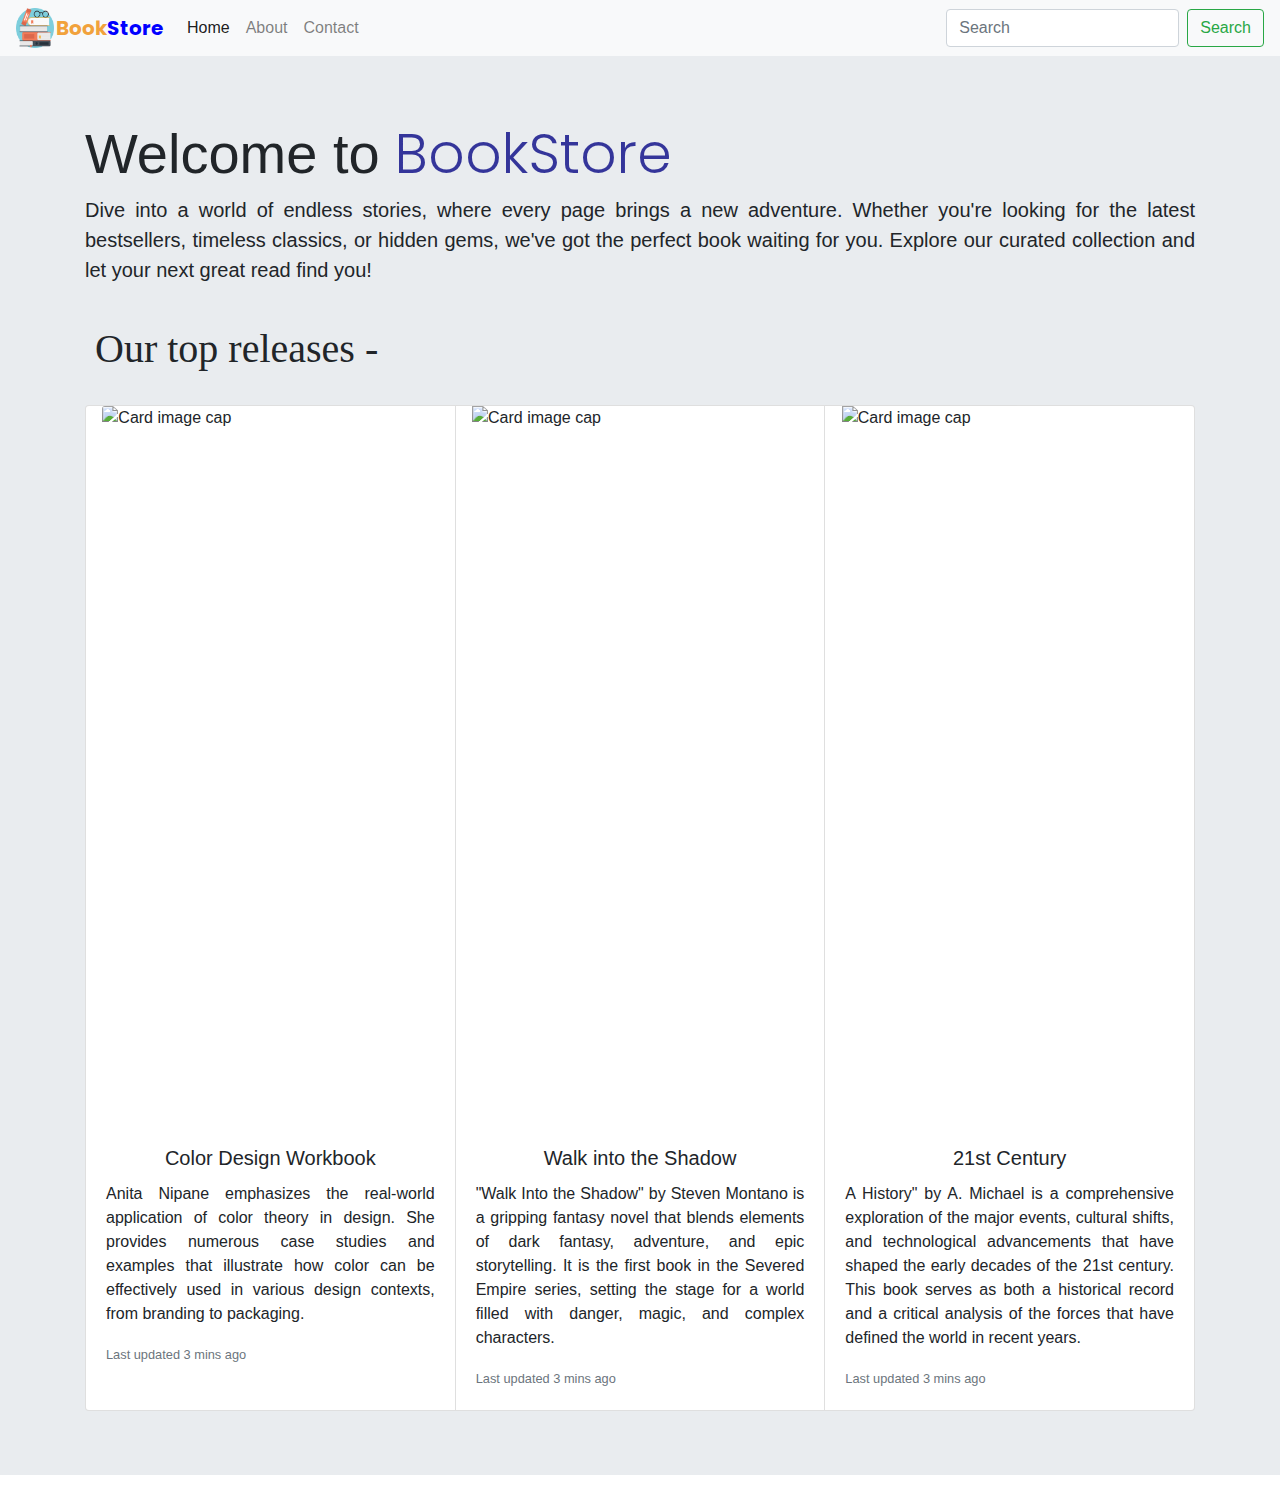
==== index.html @ 6165ec3c "first commit" ====
<!doctype html>
<html lang="en">

<head>
    <!-- Required meta tags -->
    <meta charset="utf-8">
    <meta name="viewport" content="width=device-width, initial-scale=1, shrink-to-fit=no">

    <!-- Bootstrap CSS -->
    <link rel="stylesheet" href="https://cdn.jsdelivr.net/npm/bootstrap@4.0.0/dist/css/bootstrap.min.css"
        integrity="sha384-Gn5384xqQ1aoWXA+058RXPxPg6fy4IWvTNh0E263XmFcJlSAwiGgFAW/dAiS6JXm" crossorigin="anonymous">
    <link rel="stylesheet" href="style.css">
    <link rel="shortcut icon" href="/img/bs.png" type="image/x-icon">

    <title>Saransh's BookStore!</title>
</head>

<body>
    <!--nav start-->
    <nav class="navbar navbar-expand-lg navbar-light bg-light">
        <div style="display: flex;">
            <img src="/img/bs.png" alt="" style="align-items: center; width: 40px; height: 40px; padding-right: 2px;">
            <a class="navbar-brand font-weight-bold" style="font-family: 'Poppins'; color: rgba(240, 138, 6, 0.805);"
                href="#">Book<span style="color: blue;">Store</span></a>
        </div>
        <button class="navbar-toggler" type="button" data-toggle="collapse" data-target="#navbarSupportedContent"
            aria-controls="navbarSupportedContent" aria-expanded="false" aria-label="Toggle navigation">
            <span class="navbar-toggler-icon"></span>
        </button>

        <div class="collapse navbar-collapse" id="navbarSupportedContent">
            <ul class="navbar-nav mr-auto">
                <li class="nav-item active">
                    <a class="nav-link" href="#">Home <span class="sr-only">(current)</span></a>
                </li>
                <li class="nav-item">
                    <a class="nav-link" href="about.html">About</a>
                </li>
                <li class="nav-item">
                    <a class="nav-link" href="contact.html">Contact</a>
                </li>
            </ul>
            <form class="form-inline my-2 my-lg-0">
                <input class="form-control mr-sm-2" type="search" placeholder="Search" aria-label="Search">
                <button class="btn btn-outline-success my-2 my-sm-0" type="submit">Search</button>
            </form>
        </div>
    </nav>
    <!--nav end-->

    <!--Jumbotron text start-->
    <div class="jumbotron jumbotron-fluid">
        <div class="container">
            <h1 class="display-4">Welcome to <span
                    style="font-family: 'Poppins'; color: rgba(7, 7, 133, 0.805);">BookStore</span></h1>
            <p class="lead" style="text-align: justify;">Dive into a world of endless stories, where every page brings a
                new adventure. Whether
                you're looking for the latest bestsellers, timeless classics, or hidden gems, we've got the perfect book
                waiting for you. Explore our curated collection and let your next great read find you!
            </p>
            <!-- Cards start -->
            <br>
            <h1 class="display-7 font-weight-normal" style="padding-left: 10px;  font-family: 'Segoe UI';">Our top releases -
            </h1>
            <br>
            <div class="card-group">
                <div class="card" style="align-items: center;">
                    <img class="card-img-top" style="width: 21rem; height: 80vh;"
                        src="https://m.media-amazon.com/images/I/41gr3r3FSWL.jpg" alt="Card image cap">
                    <div class="card-body">
                        <h5 class="card-title" style="text-align: center;">Color Design Workbook</h5>
                        <p class="card-text" style="text-align: justify;">Anita Nipane emphasizes the real-world
                            application of color theory in design. She
                            provides numerous case studies and examples that illustrate how color can be effectively
                            used in
                            various design contexts, from branding to packaging.</p>
                        <p class="card-text"><small class="text-muted">Last updated 3 mins ago</small></p>
                    </div>
                </div>
                <div class="card" style="align-items: center;">
                    <img class="card-img-top" style="width: 21rem; height: 80vh;"
                        src="https://marketplace.canva.com/EAFfSnGl7II/2/0/1003w/canva-elegant-dark-woods-fantasy-photo-book-cover-vAt8PH1CmqQ.jpg"
                        alt="Card image cap">
                    <div class="card-body">
                        <h5 class="card-title" style="text-align: center;">Walk into the Shadow</h5>
                        <p class="card-text" style="text-align: justify;">"Walk Into the Shadow" by Steven Montano is a
                            gripping fantasy novel that blends
                            elements of dark fantasy, adventure, and epic storytelling. It is the first book in the
                            Severed
                            Empire series, setting the stage for a world filled with danger, magic, and complex
                            characters.
                        </p>
                        <p class="card-text"><small class="text-muted">Last updated 3 mins ago</small></p>
                    </div>
                </div>
                <div class="card" style="align-items: center;">
                    <img class="card-img-top" style="width: 21rem; height: 80vh;"
                        src="https://encrypted-tbn0.gstatic.com/images?q=tbn:ANd9GcT5sO6wVsWcOk55f5QLjgKxeoaHMQOskGTzadw8mMieOD6V2_wpvW44oG-p5BvqB8rOcfE&usqp=CAU"
                        alt="Card image cap">
                    <div class="card-body">
                        <h5 class="card-title" style="text-align: center;">21st Century</h5>
                        <p class="card-text" style="text-align: justify;">A History" by A. Michael is a comprehensive
                            exploration of the major events, cultural shifts, and technological advancements that have
                            shaped the early decades of the 21st century. This book serves as both a historical record
                            and a critical analysis of the forces that have defined the world in recent years.
                        </p>
                        <p class="card-text"><small class="text-muted">Last updated 3 mins ago</small></p>
                    </div>
                </div>
            </div>
            <!--Cards End-->
        </div>
    </div>
    <!--Jumbotron text End-->


    <!-- Optional JavaScript -->
    <!-- jQuery first, then Popper.js, then Bootstrap JS -->
    <script src="https://code.jquery.com/jquery-3.2.1.slim.min.js"
        integrity="sha384-KJ3o2DKtIkvYIK3UENzmM7KCkRr/rE9/Qpg6aAZGJwFDMVNA/GpGFF93hXpG5KkN"
        crossorigin="anonymous"></script>
    <script src="https://cdn.jsdelivr.net/npm/popper.js@1.12.9/dist/umd/popper.min.js"
        integrity="sha384-ApNbgh9B+Y1QKtv3Rn7W3mgPxhU9K/ScQsAP7hUibX39j7fakFPskvXusvfa0b4Q"
        crossorigin="anonymous"></script>
    <script src="https://cdn.jsdelivr.net/npm/bootstrap@4.0.0/dist/js/bootstrap.min.js"
        integrity="sha384-JZR6Spejh4U02d8jOt6vLEHfe/JQGiRRSQQxSfFWpi1MquVdAyjUar5+76PVCmYl"
        crossorigin="anonymous"></script>
</body>

</html>
---- style.css ----
@import url('https://fonts.googleapis.com/css2?family=Poppins:ital,wght@0,100;0,200;0,300;0,400;0,500;0,600;0,700;0,800;0,900;1,100;1,200;1,300;1,400;1,500;1,600;1,700;1,800;1,900&display=swap');

.pyarafont{
    font-family: 'Poppins';
}
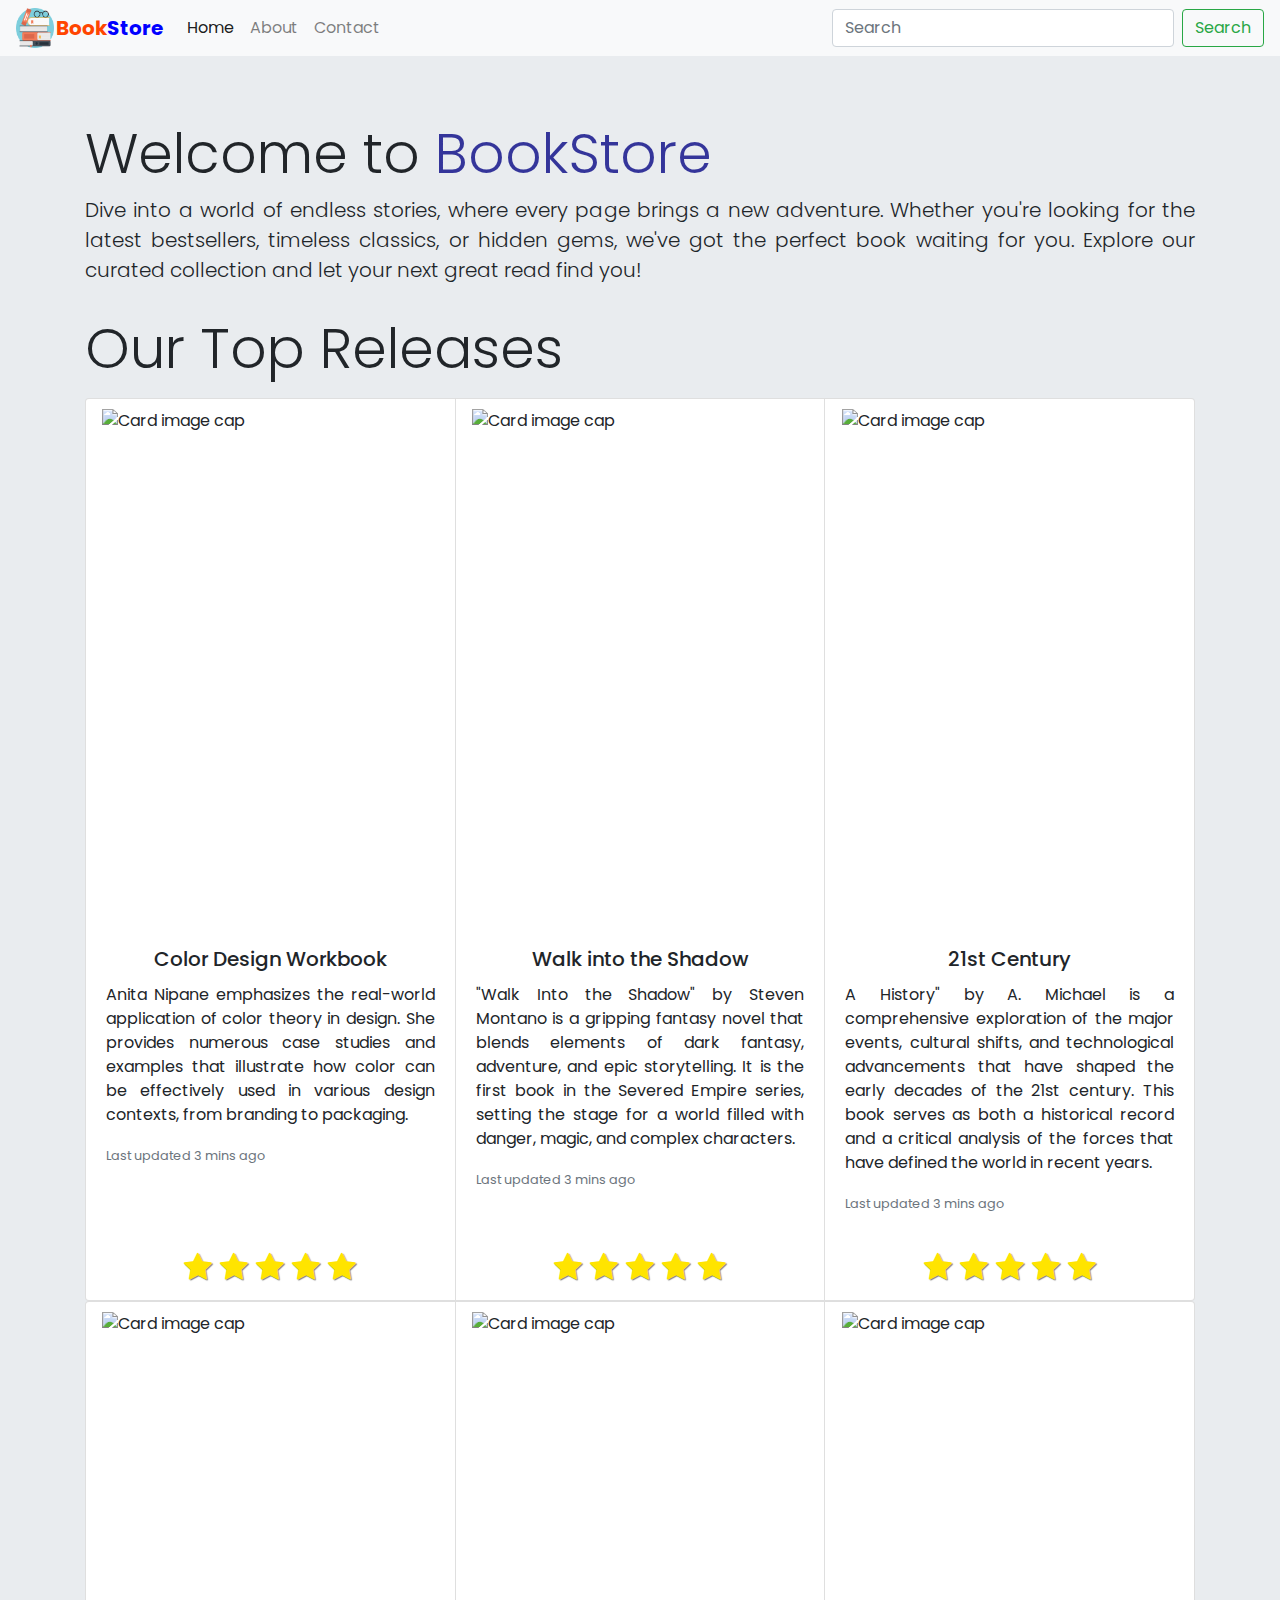
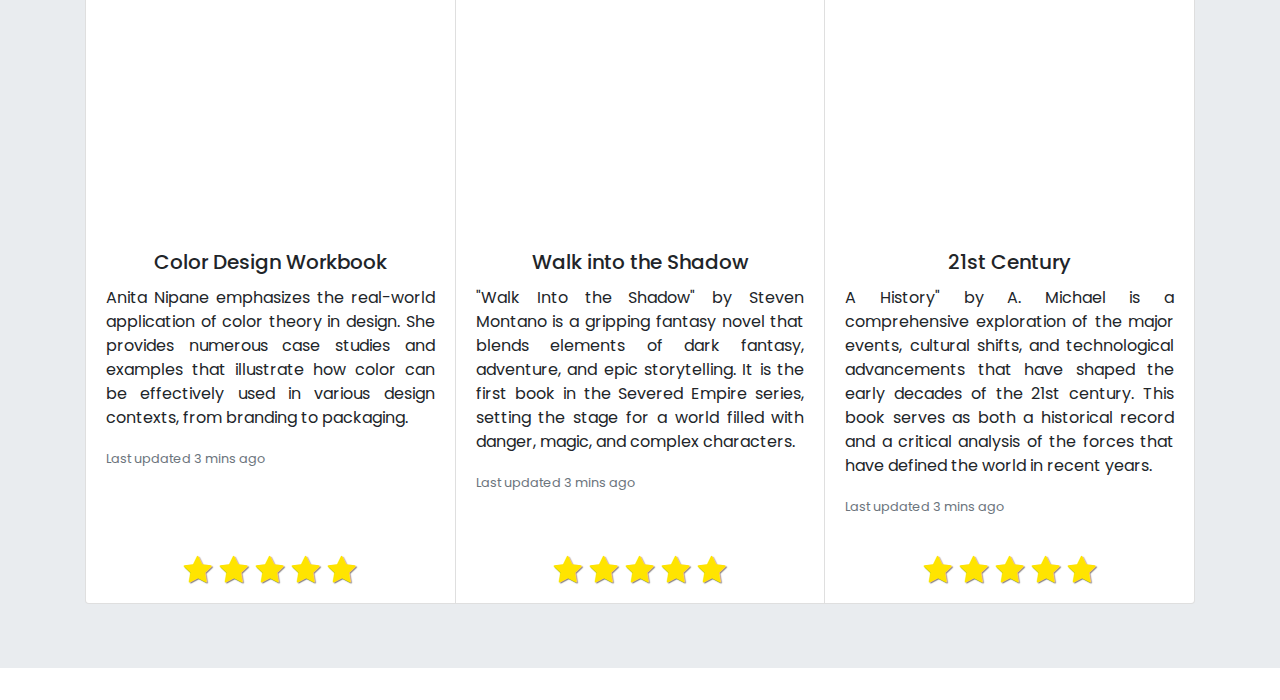
==== commit 69d18166: "updated files and included responsiveness" ====
--- a/index.html
+++ b/index.html
@@ -7,6 +7,7 @@
     <meta name="viewport" content="width=device-width, initial-scale=1, shrink-to-fit=no">
 
     <!-- Bootstrap CSS -->
+    <link rel="stylesheet" href="https://cdnjs.cloudflare.com/ajax/libs/font-awesome/4.7.0/css/font-awesome.min.css">
     <link rel="stylesheet" href="https://cdn.jsdelivr.net/npm/bootstrap@4.0.0/dist/css/bootstrap.min.css"
         integrity="sha384-Gn5384xqQ1aoWXA+058RXPxPg6fy4IWvTNh0E263XmFcJlSAwiGgFAW/dAiS6JXm" crossorigin="anonymous">
     <link rel="stylesheet" href="style.css">
@@ -17,10 +18,10 @@
 
 <body>
     <!--nav start-->
-    <nav class="navbar navbar-expand-lg navbar-light bg-light">
+    <nav class="navbar navbar-expand-lg navbar-light bg-light" style="font-family: 'Poppins';">
         <div style="display: flex;">
             <img src="/img/bs.png" alt="" style="align-items: center; width: 40px; height: 40px; padding-right: 2px;">
-            <a class="navbar-brand font-weight-bold" style="font-family: 'Poppins'; color: rgba(240, 138, 6, 0.805);"
+            <a class="navbar-brand font-weight-bold" style="font-family: 'Poppins'; color: orangered"
                 href="#">Book<span style="color: blue;">Store</span></a>
         </div>
         <button class="navbar-toggler" type="button" data-toggle="collapse" data-target="#navbarSupportedContent"
@@ -49,7 +50,7 @@
     <!--nav end-->
 
     <!--Jumbotron text start-->
-    <div class="jumbotron jumbotron-fluid">
+    <div class="jumbotron jumbotron-fluid" style="font-family: 'Poppins';">
         <div class="container">
             <h1 class="display-4">Welcome to <span
                     style="font-family: 'Poppins'; color: rgba(7, 7, 133, 0.805);">BookStore</span></h1>
@@ -57,15 +58,14 @@
                 new adventure. Whether
                 you're looking for the latest bestsellers, timeless classics, or hidden gems, we've got the perfect book
                 waiting for you. Explore our curated collection and let your next great read find you!
+                <br>
+                <br>
+                <span class="display-4">Our Top Releases</span>
             </p>
             <!-- Cards start -->
-            <br>
-            <h1 class="display-7 font-weight-normal" style="padding-left: 10px;  font-family: 'Segoe UI';">Our top releases -
-            </h1>
-            <br>
             <div class="card-group">
                 <div class="card" style="align-items: center;">
-                    <img class="card-img-top" style="width: 21rem; height: 80vh;"
+                    <img class="card-img-top" style="width: 21rem; height: 33rem; padding-top: 10px;"
                         src="https://m.media-amazon.com/images/I/41gr3r3FSWL.jpg" alt="Card image cap">
                     <div class="card-body">
                         <h5 class="card-title" style="text-align: center;">Color Design Workbook</h5>
@@ -76,9 +76,23 @@
                             various design contexts, from branding to packaging.</p>
                         <p class="card-text"><small class="text-muted">Last updated 3 mins ago</small></p>
                     </div>
-                </div>
-                <div class="card" style="align-items: center;">
-                    <img class="card-img-top" style="width: 21rem; height: 80vh;"
+                    <div class="rating-css" style=" padding: 10px;">
+                        <div class="star-icon" style="color: #ffe400; font-size: 30px;">
+                            <input type="radio" name="rating" value="1" id="rating1">
+                            <label for="rating1" class="fa fa-star"></label>
+                            <input type="radio" name="rating" value="2" id="rating2">
+                            <label for="rating2" class="fa fa-star"></label>
+                            <input type="radio" name="rating" value="3" id="rating3">
+                            <label for="rating3" class="fa fa-star"></label>
+                            <input type="radio" name="rating" value="4" id="rating4">
+                            <label for="rating4" class="fa fa-star"></label>
+                            <input type="radio" name="rating" value="5" id="rating5">
+                            <label for="rating5" class="fa fa-star"></label>
+                        </div>
+                    </div>
+                </div>
+                <div class="card" style="align-items: center;">
+                    <img class="card-img-top" style="width: 21rem; height: 33rem;padding-top: 10px;"
                         src="https://marketplace.canva.com/EAFfSnGl7II/2/0/1003w/canva-elegant-dark-woods-fantasy-photo-book-cover-vAt8PH1CmqQ.jpg"
                         alt="Card image cap">
                     <div class="card-body">
@@ -92,9 +106,23 @@
                         </p>
                         <p class="card-text"><small class="text-muted">Last updated 3 mins ago</small></p>
                     </div>
-                </div>
-                <div class="card" style="align-items: center;">
-                    <img class="card-img-top" style="width: 21rem; height: 80vh;"
+                    <div class="rating-css" style=" padding: 10px;">
+                        <div class="star-icon" style="color: #ffe400; font-size: 30px;">
+                            <input type="radio" name="rating" value="1" id="rating1">
+                            <label for="rating1" class="fa fa-star"></label>
+                            <input type="radio" name="rating" value="2" id="rating2">
+                            <label for="rating2" class="fa fa-star"></label>
+                            <input type="radio" name="rating" value="3" id="rating3">
+                            <label for="rating3" class="fa fa-star"></label>
+                            <input type="radio" name="rating" value="4" id="rating4">
+                            <label for="rating4" class="fa fa-star"></label>
+                            <input type="radio" name="rating" value="5" id="rating5">
+                            <label for="rating5" class="fa fa-star"></label>
+                        </div>
+                    </div>
+                </div>
+                <div class="card" style="align-items: center;">
+                    <img class="card-img-top" style="width: 21rem; height: 33rem; padding-top: 10px;"
                         src="https://encrypted-tbn0.gstatic.com/images?q=tbn:ANd9GcT5sO6wVsWcOk55f5QLjgKxeoaHMQOskGTzadw8mMieOD6V2_wpvW44oG-p5BvqB8rOcfE&usqp=CAU"
                         alt="Card image cap">
                     <div class="card-body">
@@ -105,6 +133,107 @@
                             and a critical analysis of the forces that have defined the world in recent years.
                         </p>
                         <p class="card-text"><small class="text-muted">Last updated 3 mins ago</small></p>
+                    </div>
+                    <div class="rating-css" style=" padding: 10px;">
+                        <div class="star-icon" style="color: #ffe400; font-size: 30px;">
+                            <input type="radio" name="rating" value="1" id="rating1">
+                            <label for="rating1" class="fa fa-star"></label>
+                            <input type="radio" name="rating" value="2" id="rating2">
+                            <label for="rating2" class="fa fa-star"></label>
+                            <input type="radio" name="rating" value="3" id="rating3">
+                            <label for="rating3" class="fa fa-star"></label>
+                            <input type="radio" name="rating" value="4" id="rating4">
+                            <label for="rating4" class="fa fa-star"></label>
+                            <input type="radio" name="rating" value="5" id="rating5">
+                            <label for="rating5" class="fa fa-star"></label>
+                        </div>
+                    </div>
+                </div>
+            </div>
+            <div class="card-group">
+                <div class="card" style="align-items: center;">
+                    <img class="card-img-top" style="width: 21rem; height: 33rem; padding-top: 10px;"
+                        src="https://m.media-amazon.com/images/I/41gr3r3FSWL.jpg" alt="Card image cap">
+                    <div class="card-body">
+                        <h5 class="card-title" style="text-align: center;">Color Design Workbook</h5>
+                        <p class="card-text" style="text-align: justify;">Anita Nipane emphasizes the real-world
+                            application of color theory in design. She
+                            provides numerous case studies and examples that illustrate how color can be effectively
+                            used in
+                            various design contexts, from branding to packaging.</p>
+                        <p class="card-text"><small class="text-muted">Last updated 3 mins ago</small></p>
+                    </div>
+                    <div class="rating-css" style=" padding: 10px;">
+                        <div class="star-icon" style="color: #ffe400; font-size: 30px;">
+                            <input type="radio" name="rating" value="1" id="rating1">
+                            <label for="rating1" class="fa fa-star"></label>
+                            <input type="radio" name="rating" value="2" id="rating2">
+                            <label for="rating2" class="fa fa-star"></label>
+                            <input type="radio" name="rating" value="3" id="rating3">
+                            <label for="rating3" class="fa fa-star"></label>
+                            <input type="radio" name="rating" value="4" id="rating4">
+                            <label for="rating4" class="fa fa-star"></label>
+                            <input type="radio" name="rating" value="5" id="rating5">
+                            <label for="rating5" class="fa fa-star"></label>
+                        </div>
+                    </div>
+                </div>
+                <div class="card" style="align-items: center;">
+                    <img class="card-img-top" style="width: 21rem; height: 33rem; padding-top: 10px;"
+                        src="https://marketplace.canva.com/EAFfSnGl7II/2/0/1003w/canva-elegant-dark-woods-fantasy-photo-book-cover-vAt8PH1CmqQ.jpg"
+                        alt="Card image cap">
+                    <div class="card-body">
+                        <h5 class="card-title" style="text-align: center;">Walk into the Shadow</h5>
+                        <p class="card-text" style="text-align: justify;">"Walk Into the Shadow" by Steven Montano is a
+                            gripping fantasy novel that blends
+                            elements of dark fantasy, adventure, and epic storytelling. It is the first book in the
+                            Severed
+                            Empire series, setting the stage for a world filled with danger, magic, and complex
+                            characters.
+                        </p>
+                        <p class="card-text"><small class="text-muted">Last updated 3 mins ago</small></p>
+                    </div>
+                    <div class="rating-css" style=" padding: 10px;">
+                        <div class="star-icon" style="color: #ffe400; font-size: 30px;">
+                            <input type="radio" name="rating" value="1" id="rating1">
+                            <label for="rating1" class="fa fa-star"></label>
+                            <input type="radio" name="rating" value="2" id="rating2">
+                            <label for="rating2" class="fa fa-star"></label>
+                            <input type="radio" name="rating" value="3" id="rating3">
+                            <label for="rating3" class="fa fa-star"></label>
+                            <input type="radio" name="rating" value="4" id="rating4">
+                            <label for="rating4" class="fa fa-star"></label>
+                            <input type="radio" name="rating" value="5" id="rating5">
+                            <label for="rating5" class="fa fa-star"></label>
+                        </div>
+                    </div>
+                </div>
+                <div class="card" style="align-items: center;">
+                    <img class="card-img-top" style="width: 21rem; height: 33rem; padding-top: 10px;"
+                        src="https://encrypted-tbn0.gstatic.com/images?q=tbn:ANd9GcT5sO6wVsWcOk55f5QLjgKxeoaHMQOskGTzadw8mMieOD6V2_wpvW44oG-p5BvqB8rOcfE&usqp=CAU"
+                        alt="Card image cap">
+                    <div class="card-body">
+                        <h5 class="card-title" style="text-align: center;">21st Century</h5>
+                        <p class="card-text" style="text-align: justify;">A History" by A. Michael is a comprehensive
+                            exploration of the major events, cultural shifts, and technological advancements that have
+                            shaped the early decades of the 21st century. This book serves as both a historical record
+                            and a critical analysis of the forces that have defined the world in recent years.
+                        </p>
+                        <p class="card-text"><small class="text-muted">Last updated 3 mins ago</small></p>
+                    </div>
+                    <div class="rating-css" style=" padding: 10px;">
+                        <div class="star-icon" style="color: #ffe400; font-size: 30px;">
+                            <input type="radio" name="rating" value="1" id="rating1">
+                            <label for="rating1" class="fa fa-star"></label>
+                            <input type="radio" name="rating" value="2" id="rating2">
+                            <label for="rating2" class="fa fa-star"></label>
+                            <input type="radio" name="rating" value="3" id="rating3">
+                            <label for="rating3" class="fa fa-star"></label>
+                            <input type="radio" name="rating" value="4" id="rating4">
+                            <label for="rating4" class="fa fa-star"></label>
+                            <input type="radio" name="rating" value="5" id="rating5">
+                            <label for="rating5" class="fa fa-star"></label>
+                        </div>
                     </div>
                 </div>
             </div>
--- a/style.css
+++ b/style.css
@@ -2,4 +2,34 @@
 
 .pyarafont{
     font-family: 'Poppins';
+}
+
+.rating-css input{
+    display: none;
+}
+
+.rating-css input + label{
+    text-shadow: 1px 1px 1px rgba(0,0,0,0.5);
+    cursor : pointer
+}
+
+.rating-css input:checked + label ~ label{
+    color: #838383;
+}
+
+.rating-css label :active{
+    transform: scale(0.8);
+    transition: 2s ease;
+}
+
+@media screen and (max-width: 768px){
+    .display-4{
+        font-size: 1.5rem;
+    }
+    .lead{
+        font-size: 0.8rem;
+    }
+    .fixe{
+        font-size: 0.5rem;
+    }
 }